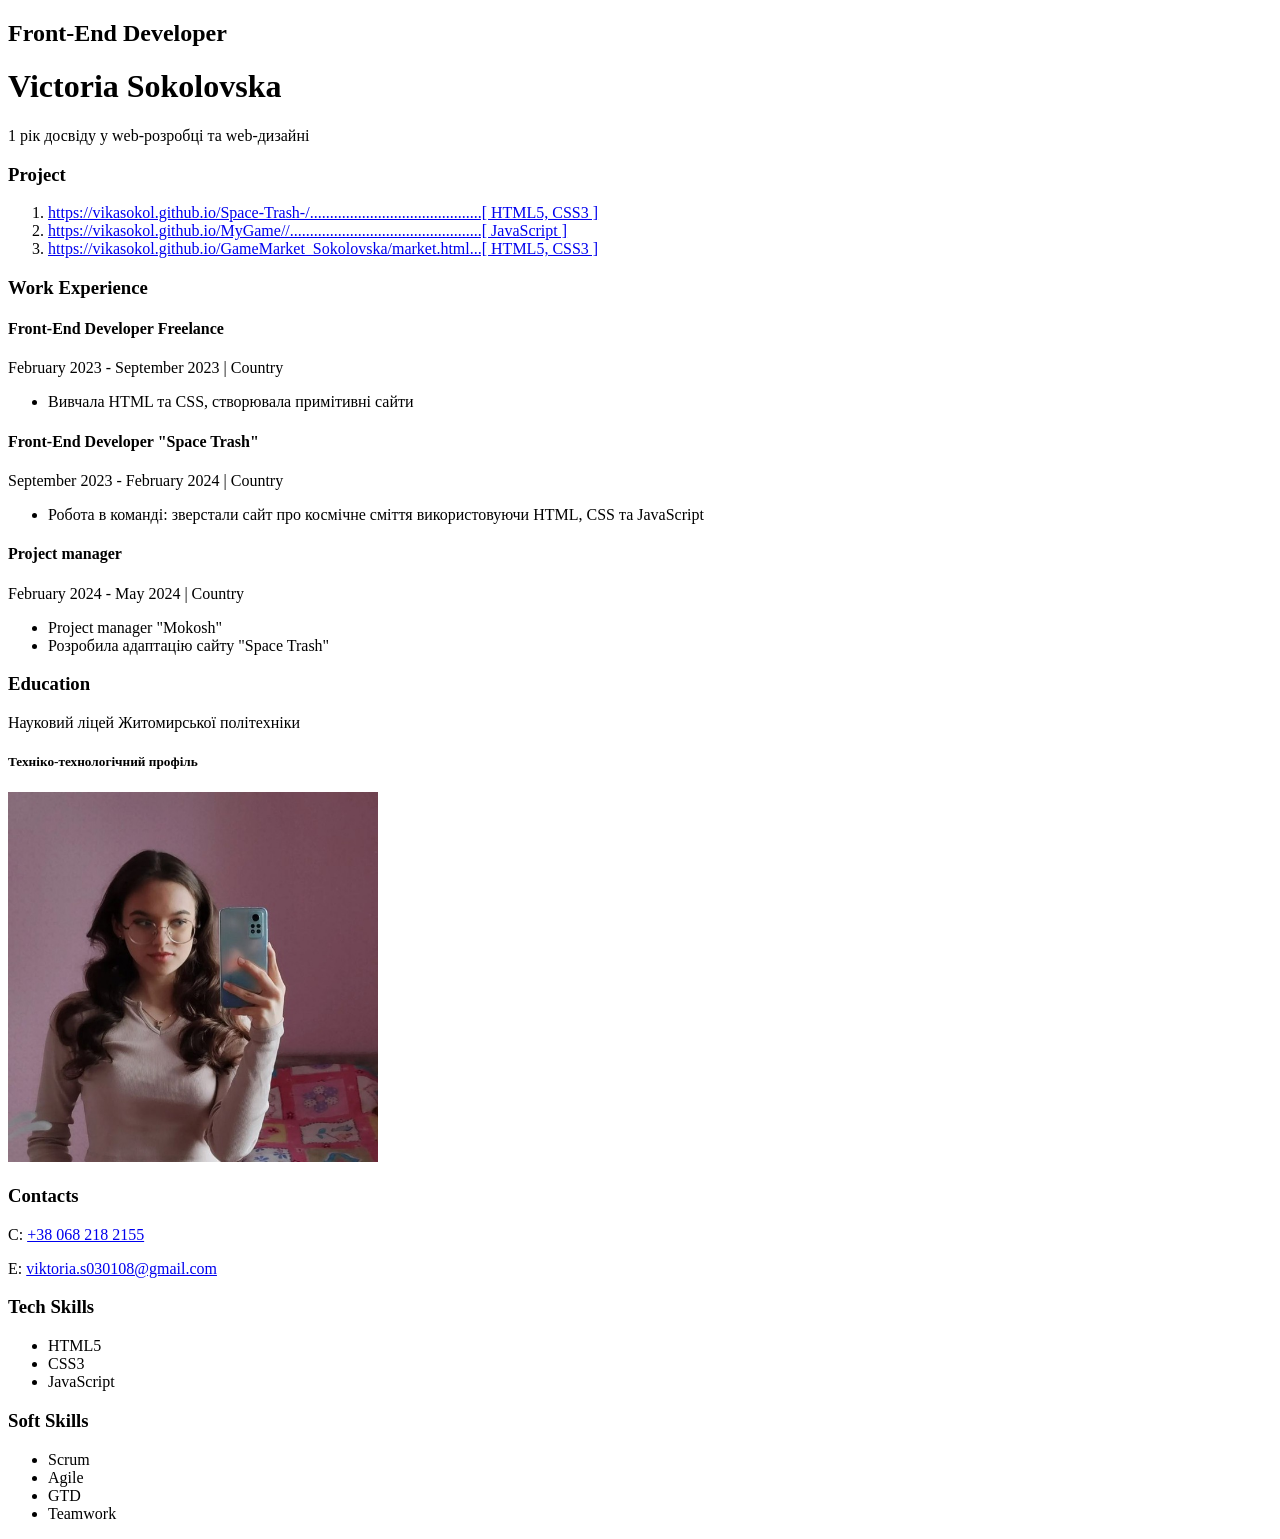
==== resume.html @ 18afcec2 "html наповнення" ====
<!DOCTYPE html>
<html lang="en">
<head>
  <meta charset="UTF-8">
  <meta name="viewport" content="width=device-width, initial-scale=1.0">
  <title> My resume</title>
</head>
<body>
  <!-- Wrapper-->
   <div>

      <!--Main content-->
      <div> 

         <!--My info-->
         <div>
          <h2>Front-End Developer</h2>
          <h1> Victoria Sokolovska</h1>
          <p> 1 рік досвіду у web-розробці та web-дизайні </p>
         </div>

         <!--My project-->
         <div>
            <h3>Project</h3>
            <ol>
               <li>
                  <a href="https://vikasokol.github.io/Space-Trash-/">https://vikasokol.github.io/Space-Trash-/...........................................[ HTML5, CSS3 ]</a>
               </li>
               <li>
                  <a href="https://vikasokol.github.io/MyGame/">https://vikasokol.github.io/MyGame//................................................[ JavaScript ]</a>
               </li>
               <li>
                  <a href="https://vikasokol.github.io/GameMarket_Sokolovska/market.html">https://vikasokol.github.io/GameMarket_Sokolovska/market.html...[ HTML5, CSS3 ]</a>
               </li>
            </ol>
         </div>

         <!---Work experience-->
         <div>
            <h3>Work Experience</h3>

            <!---Company 1-->
            <div>
               <h4>Front-End Developer Freelance</h4>
               <p>February 2023 - September 2023  |   Country</p>
               <ul>
                  <li> Вивчала HTML та CSS, створювала примітивні сайти </li>
               </ul>
            </div>

            <!--Company 2-->
            <div>
               <h4>Front-End Developer "Space Trash"</h4>
               <p>September 2023 - February 2024  |   Country</p>
               <ul>
                  <li> Робота в команді: зверстали сайт про космічне сміття використовуючи HTML, CSS та JavaScript </li>
               </ul>
            </div>

              <!--Company 3-->
              <div>
               <h4> Project manager</h4>
               <p>February 2024 - May 2024  |   Country</p>
               <ul>
                  <li>Project manager "Mokosh"</li>
                  <li>Розробила адаптацію сайту "Space Trash"</li>
               </ul>
            </div>
         </div>

         <!--Education-->
         <div>
            <h3>Education</h3>
            <p>Науковий ліцей Житомирської політехніки</p>
            <h5>Техніко-технологічний профіль</h5>
         </div>
      </div>

      <!--Sidebar-->
      <aside>
         <img src="img/my-photo.jpg" alt="my photo" width="370">

         <!--Contacts-->
         <div>
            <h3>Contacts</h3>
            <p>C: <a href="tel:+380682182155"> +38 068 218 2155</a></p>
            <p>E: <a href="malto:viktoria.s030108@gmail.com"> viktoria.s030108@gmail.com</a></p>
         </div>

         <!--Tech Skills-->
         <div>
         <h3> Tech Skills</h3>
         <ul>
            <li>HTML5</li>
            <li>CSS3</li>
            <li>JavaScript</li>
         </ul>
         </div>

         <!--Soft Skills-->
         <div>
         <h3>Soft Skills</h3>
         <ul>
            <li>Scrum</li>
            <li>Agile</li>
            <li>GTD</li>
            <li>Teamwork</li>
         </ul>
         </div>
      </aside>
   </div>
</body>
</html>
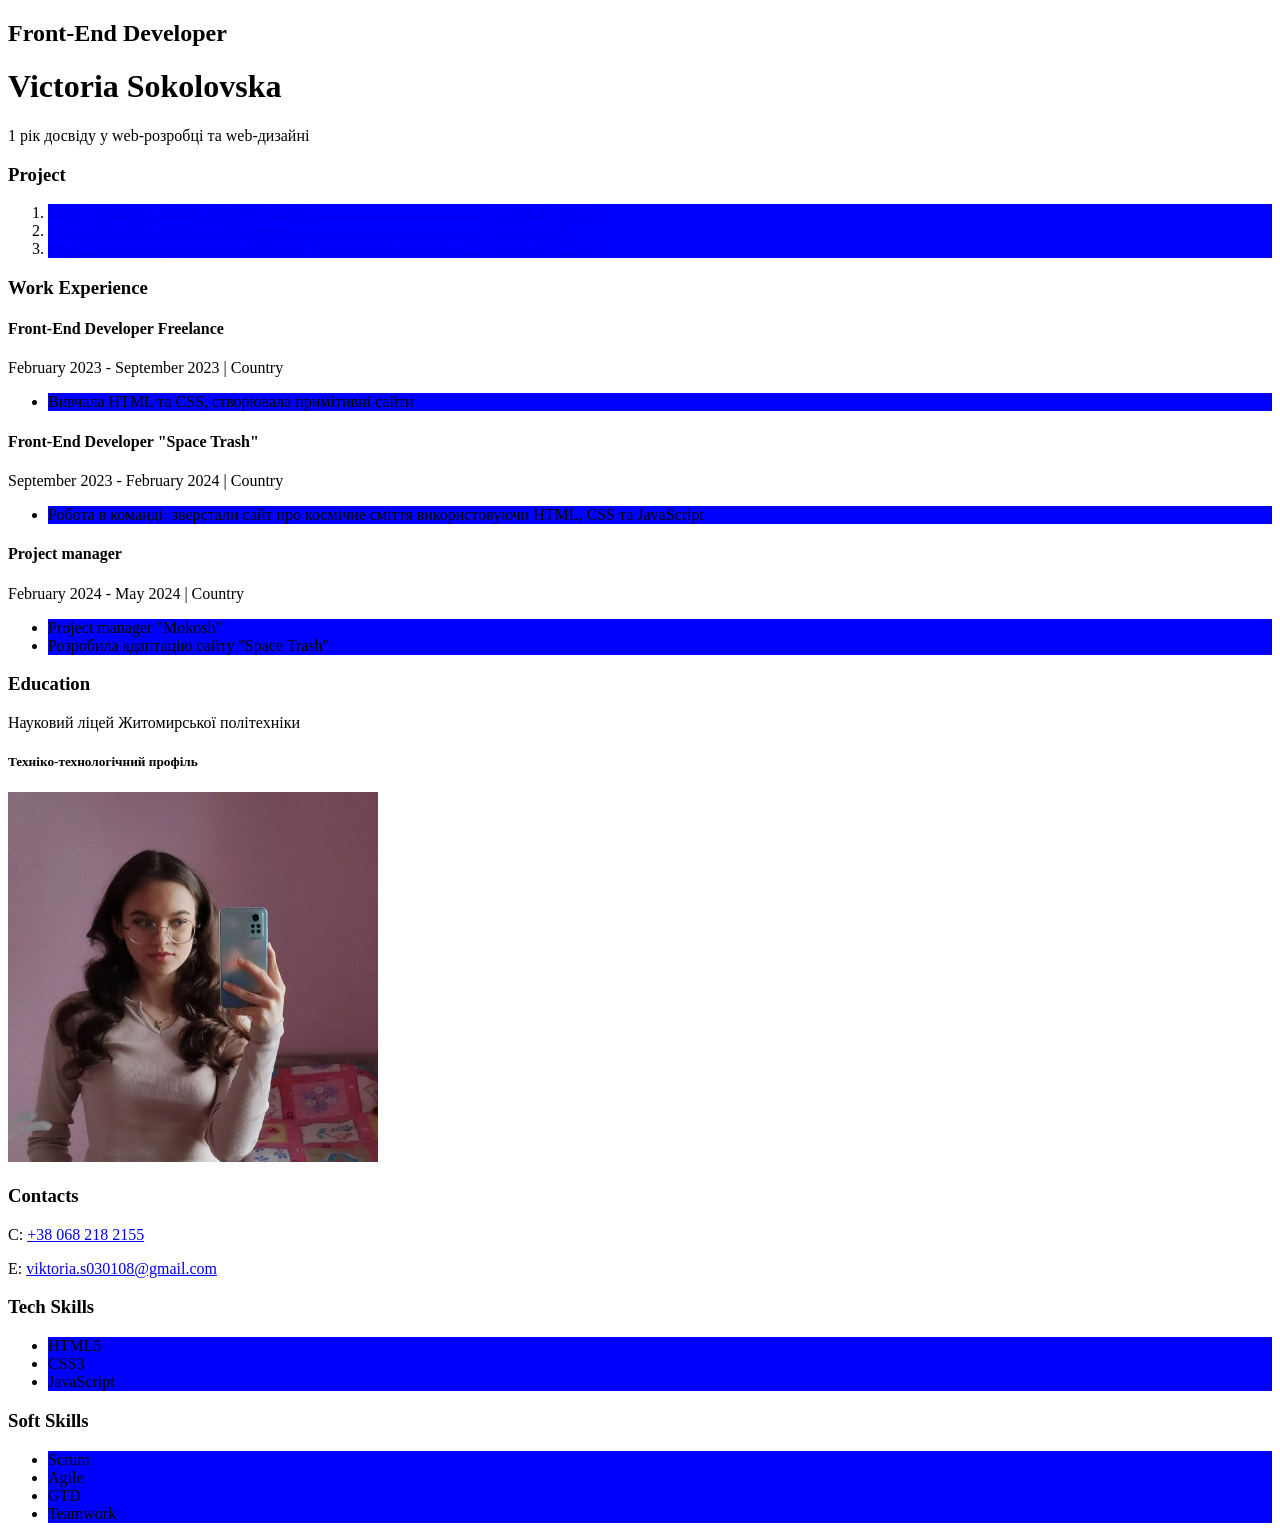
==== commit 11544fdf: ".." ====
--- a/resume.html
+++ b/resume.html
@@ -4,6 +4,7 @@
   <meta charset="UTF-8">
   <meta name="viewport" content="width=device-width, initial-scale=1.0">
   <title> My resume</title>
+  <link rel="stylesheet" href="styles.css">
 </head>
 <body>
   <!-- Wrapper-->
--- a/styles.css
+++ b/styles.css
@@ -0,0 +1,3 @@
+li{
+  background-color: blue;
+}
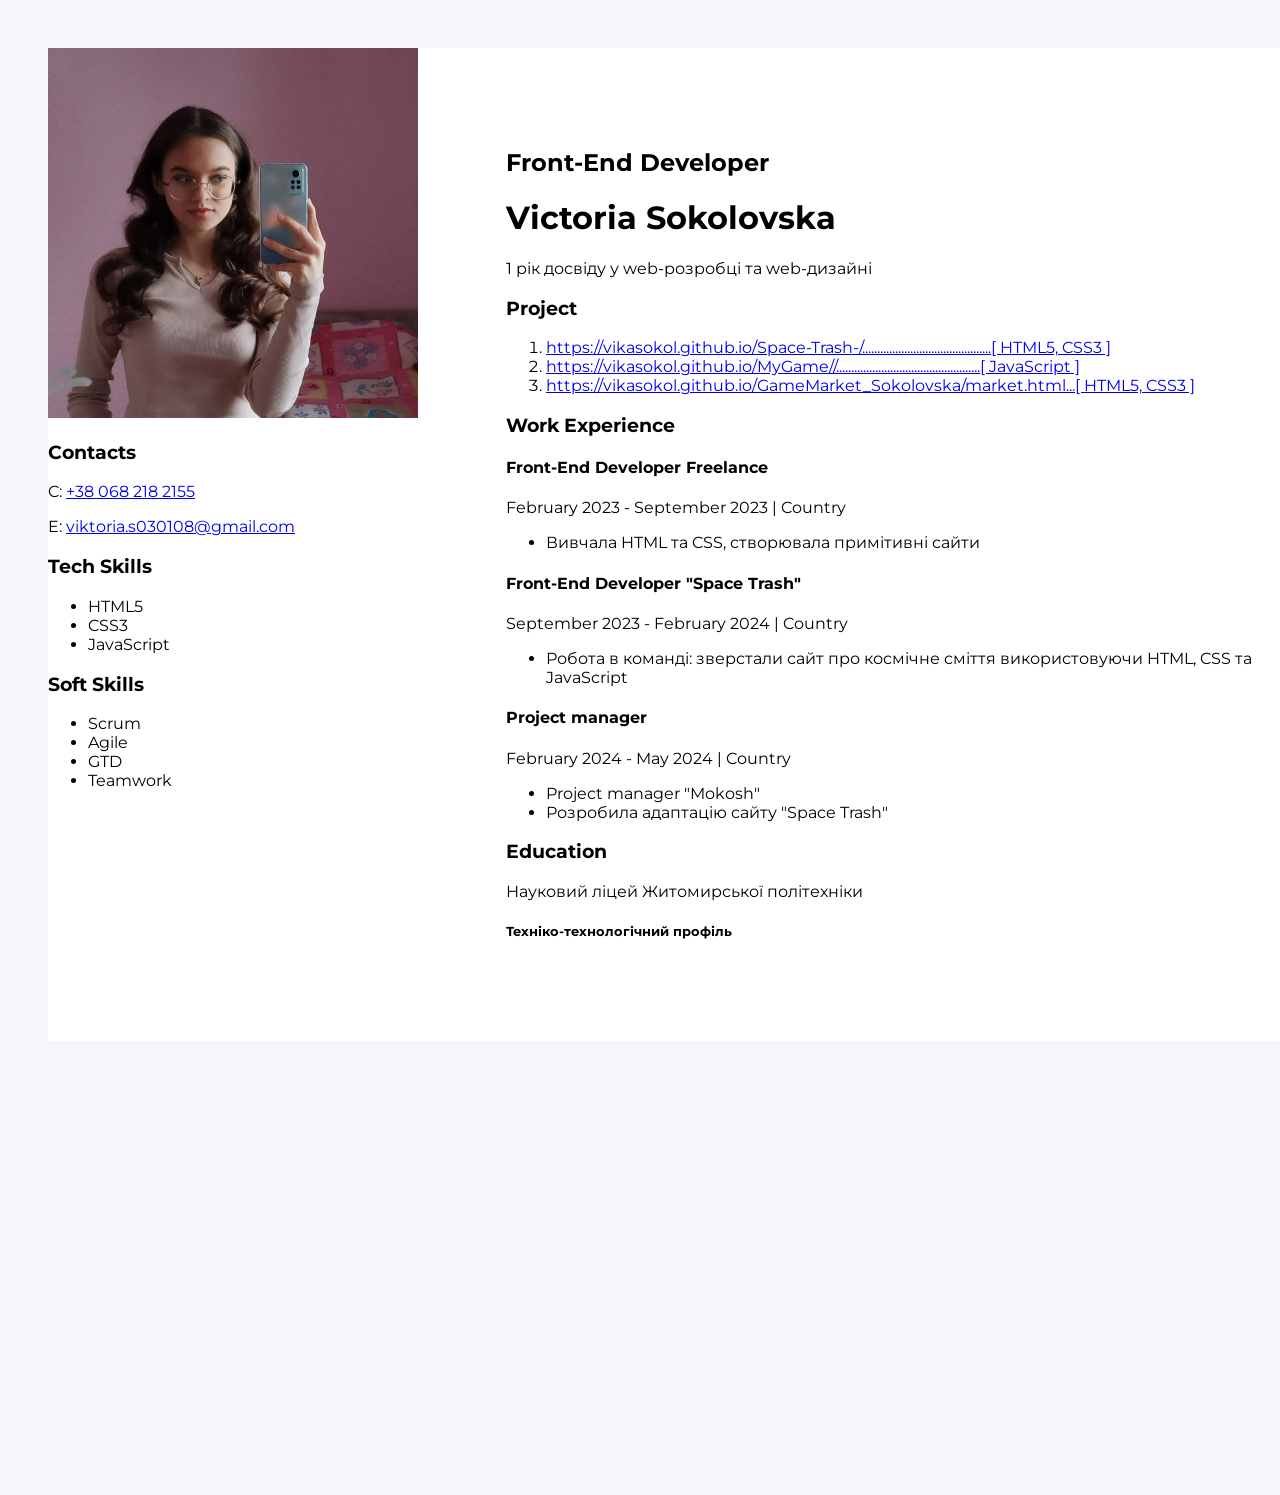
==== commit 1c81b9dc: "підключено базові стилі css" ====
--- a/resume.html
+++ b/resume.html
@@ -4,14 +4,25 @@
   <meta charset="UTF-8">
   <meta name="viewport" content="width=device-width, initial-scale=1.0">
   <title> My resume</title>
-  <link rel="stylesheet" href="styles.css">
+
+<link rel="preconnect" href="https://fonts.googleapis.com">
+<link rel="preconnect" href="https://fonts.gstatic.com" crossorigin>
+<link href="https://fonts.googleapis.com/css2?family=Montserrat:ital@0;1&display=swap" rel="stylesheet">
+
+<link rel="preconnect" href="https://fonts.googleapis.com">
+<link rel="preconnect" href="https://fonts.gstatic.com" crossorigin>
+<link href="https://fonts.googleapis.com/css2?family=Montserrat:ital,wght@0,700;1,700&display=swap" rel="stylesheet">
+
+<link rel="stylesheet" href="styles.css">
+
 </head>
+
 <body>
   <!-- Wrapper-->
-   <div>
+   <div class="wrapper">
 
       <!--Main content-->
-      <div> 
+      <div class="main-content"> 
 
          <!--My info-->
          <div>
--- a/styles.css
+++ b/styles.css
@@ -1,3 +1,20 @@
-li{
-  background-color: blue;
-}+body{
+  background: #f6f6fa;
+  padding: 40px 40px 40px 40px;
+  width: 1280px;
+  height: 1399px;
+  font-family: "Montserrat", sans-serif;
+}
+.wrapper{
+  background: #ffffff;
+  display: flex;
+  flex-direction: row-reverse;
+  justify-content: flex-end;
+}
+.main-content{
+  padding-left: 88px;
+  padding-top: 80px;
+  padding-bottom: 80px;
+  padding-right: 40px;
+  box-sizing: border-box;
+}
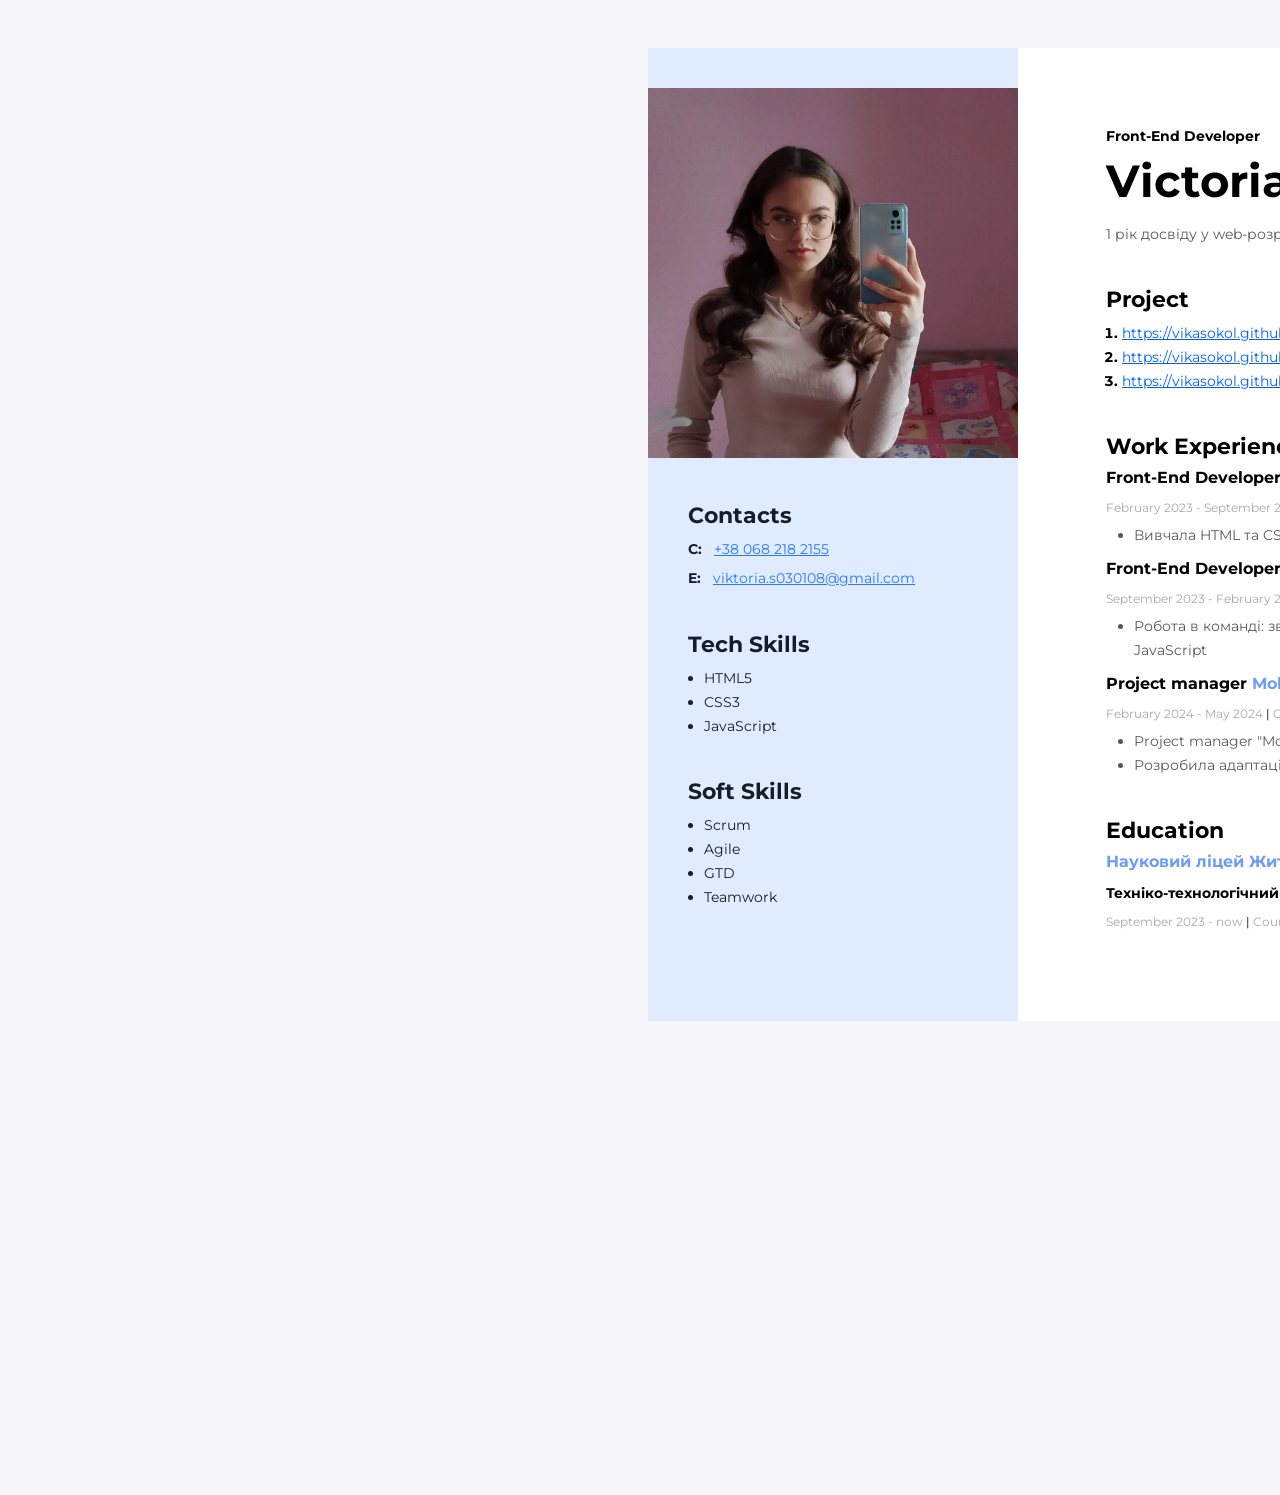
==== commit d7dd6efa: "styles css" ====
--- a/resume.html
+++ b/resume.html
@@ -25,99 +25,105 @@
       <div class="main-content"> 
 
          <!--My info-->
-         <div>
-          <h2>Front-End Developer</h2>
-          <h1> Victoria Sokolovska</h1>
-          <p> 1 рік досвіду у web-розробці та web-дизайні </p>
+         <div class="my-info">
+          <h2 class="my-profession">Front-End Developer</h2>
+          <h1 class="my-name"> Victoria Sokolovska</h1>
+          <p class="my-descr"> 1 рік досвіду у web-розробці та web-дизайні </p>
          </div>
 
          <!--My project-->
-         <div>
-            <h3>Project</h3>
-            <ol>
-               <li>
-                  <a href="https://vikasokol.github.io/Space-Trash-/">https://vikasokol.github.io/Space-Trash-/...........................................[ HTML5, CSS3 ]</a>
+         <div class="my-project-container">
+            <h3 class="my-project-title">Project</h3>
+            <ol class="my-project-list">
+               <li class="my-project-item">
+                  <a class="my-project-item-link" href="https://vikasokol.github.io/Space-Trash-/">https://vikasokol.github.io/Space-Trash-/
+                     <span class="my-project-item-tech">..............................................................[ HTML5, CSS3 ]</span></a>
                </li>
-               <li>
-                  <a href="https://vikasokol.github.io/MyGame/">https://vikasokol.github.io/MyGame//................................................[ JavaScript ]</a>
+               <li class="my-project-item">
+                  <a class="my-project-item-link" href="https://vikasokol.github.io/MyGame/">https://vikasokol.github.io/MyGame//
+                  <span  class="my-project-item-tech">......................................................................[ JavaScript ]</span></a>
                </li>
-               <li>
-                  <a href="https://vikasokol.github.io/GameMarket_Sokolovska/market.html">https://vikasokol.github.io/GameMarket_Sokolovska/market.html...[ HTML5, CSS3 ]</a>
+               <li class="my-project-item">
+                  <a class="my-project-item-link" href="https://vikasokol.github.io/GameMarket_Sokolovska/market.html">https://vikasokol.github.io/GameMarket_Sokolovska/market.html
+                  <span  class="my-project-item-tech">...[ HTML5, CSS3 ]</span></a>
                </li>
             </ol>
          </div>
 
          <!---Work experience-->
-         <div>
-            <h3>Work Experience</h3>
+         <div class="work-experience">
+            <h3 class="work-experience-title">Work Experience</h3>
 
             <!---Company 1-->
-            <div>
-               <h4>Front-End Developer Freelance</h4>
-               <p>February 2023 - September 2023  |   Country</p>
-               <ul>
-                  <li> Вивчала HTML та CSS, створювала примітивні сайти </li>
+            <div class="work-experience-container">
+               <h4 class="work-experience-company">Front-End Developer <span class="company-name">Freelance</span></h4>
+               <p class="work-experience-period">February 2023 - September 2023  <span class="work-experience-period-separator">|</span>   Country</p>
+               <ul class="work-experience-duties-list">
+                  <li class="work-experience-duties-item"> Вивчала HTML та CSS, створювала примітивні сайти </li>
                </ul>
             </div>
 
             <!--Company 2-->
-            <div>
-               <h4>Front-End Developer "Space Trash"</h4>
-               <p>September 2023 - February 2024  |   Country</p>
-               <ul>
-                  <li> Робота в команді: зверстали сайт про космічне сміття використовуючи HTML, CSS та JavaScript </li>
+            <div class="work-experience-container">
+               <h4 class="work-experience-company">Front-End Developer <span class="company-name">Space Trash</span></h4>
+               <p class="work-experience-period">September 2023 - February 2024  <span class="work-experience-period-separator">| </span>   Country</p>
+               <ul class="work-experience-duties-list">
+                  <li class="work-experience-duties-item"> Робота в команді: зверстали сайт про космічне сміття використовуючи HTML, CSS та JavaScript </li>
                </ul>
             </div>
 
               <!--Company 3-->
-              <div>
-               <h4> Project manager</h4>
-               <p>February 2024 - May 2024  |   Country</p>
-               <ul>
-                  <li>Project manager "Mokosh"</li>
-                  <li>Розробила адаптацію сайту "Space Trash"</li>
+              <div class="work-experience-container">
+               <h4 class="work-experience-company"> Project manager <span class="company-name">Mokosh</span></h4>
+               <p class="work-experience-period">February 2024 - May 2024 <span class="work-experience-period-separator">| </span>   Country</p>
+               <ul class="work-experience-duties-list">
+                  <li class="work-experience-duties-item">Project manager "Mokosh"</li>
+                  <li class="work-experience-duties-item">Розробила адаптацію сайту "Space Trash"</li>
                </ul>
             </div>
          </div>
 
          <!--Education-->
          <div>
-            <h3>Education</h3>
-            <p>Науковий ліцей Житомирської політехніки</p>
-            <h5>Техніко-технологічний профіль</h5>
+            <h3 class="work-experience-title">Education</h3>
+            <p class="education-where">Науковий ліцей Житомирської політехніки</p>
+            <h5 class="about-profile">Техніко-технологічний профіль</h5>
+            <p class="education-period"> September 2023 - now <span class="work-experience-period-separator">| </span>   Country</p>
          </div>
       </div>
 
       <!--Sidebar-->
-      <aside>
+      <aside class="sidebar">
          <img src="img/my-photo.jpg" alt="my photo" width="370">
 
+         <div class="sidebar-content">
          <!--Contacts-->
-         <div>
-            <h3>Contacts</h3>
-            <p>C: <a href="tel:+380682182155"> +38 068 218 2155</a></p>
-            <p>E: <a href="malto:viktoria.s030108@gmail.com"> viktoria.s030108@gmail.com</a></p>
+         <div class="contacts-container">
+            <h3 class="contacts-title">Contacts</h3>
+            <p class="contacts-item"><span class="contacys-type">C:</span> <a class="contacts-link" href="tel:+380682182155"> +38 068 218 2155</a></p>
+            <p class="contacts-item"><span class="contacys-type">E:</span> <a class="contacts-link" href="malto:viktoria.s030108@gmail.com"> viktoria.s030108@gmail.com</a></p>
          </div>
 
          <!--Tech Skills-->
-         <div>
-         <h3> Tech Skills</h3>
-         <ul>
-            <li>HTML5</li>
-            <li>CSS3</li>
-            <li>JavaScript</li>
+         <div class="skills-container">
+         <h3 class="skills-title"> Tech Skills</h3>
+         <ul class="skills-list">
+            <li class="skills-list-item">HTML5</li>
+            <li class="skills-list-item">CSS3</li>
+            <li class="skills-list-item">JavaScript</li>
          </ul>
          </div>
 
          <!--Soft Skills-->
-         <div>
-         <h3>Soft Skills</h3>
-         <ul>
-            <li>Scrum</li>
-            <li>Agile</li>
-            <li>GTD</li>
-            <li>Teamwork</li>
+         <div class="skills-container">
+         <h3 class="skills-title">Soft Skills</h3>
+         <ul class="skills-list">
+            <li class="skills-list-item">Scrum</li>
+            <li class="skills-list-item">Agile</li>
+            <li class="skills-list-item">GTD</li>
+            <li class="skills-list-item">Teamwork</li>
          </ul>
+         </div>
          </div>
       </aside>
    </div>
--- a/styles.css
+++ b/styles.css
@@ -1,16 +1,23 @@
 body{
   background: #f6f6fa;
   padding: 40px 40px 40px 40px;
-  width: 1280px;
+  width: 1200px;
   height: 1399px;
   font-family: "Montserrat", sans-serif;
+  display: flex;
+  flex-direction: column;
+  align-content: center;
 }
 .wrapper{
   background: #ffffff;
   display: flex;
   flex-direction: row-reverse;
   justify-content: flex-end;
-}
+  width: 1200px;
+  margin-left: 600px;
+}
+
+/*Main content*/
 .main-content{
   padding-left: 88px;
   padding-top: 80px;
@@ -18,3 +25,208 @@
   padding-right: 40px;
   box-sizing: border-box;
 }
+
+/* Sidebar */
+
+.sidebar{
+background: #e0ebfe;
+padding-top: 40px;
+padding-bottom: 40px;
+box-sizing: border-box;
+width: 370px;
+}
+
+.sidebar-content{
+  padding-left: 40px;
+  padding-top: 40px;
+  padding-right: 40px;
+  box-sizing: border-box;
+}
+
+.contacts-title{
+color: #161D2A;
+font-size: 22px;
+font-weight: 700;
+line-height: normal;
+margin-top: 0;
+margin-bottom: 8px;
+}
+.contacys-type{
+font-weight: 700;
+font-size: 14px;
+line-height: 171%;
+color: #161d2a;
+margin-right: 8px;
+}
+.contacts-link{
+font-weight: 400;
+font-size: 14px;
+line-height: 24px;
+text-decoration: underline;
+color: #2979ff;
+}
+.contacts-item{
+  margin-top: 0;
+  margin-bottom: 4px;
+}
+.contacts-container{
+  margin-bottom: 40px;
+}
+
+.skills-container{
+  margin-bottom: 40px;
+}
+
+.skills-title{
+font-weight: 700;
+font-size: 22px;
+color: #161d2a;
+line-height: normal;
+margin-top: 0;
+margin-bottom: 8px;
+}
+.skills-list{
+  padding-left: 16px;
+}
+.skills-list-item{
+  font-weight: 400;
+  font-size: 14px;
+  line-height: 24px;
+  color: #161d2a;
+}
+
+.my-profession{
+font-weight: 700;
+font-size: 14px;
+line-height: 17px;
+color: #000;
+margin-top: 0;
+margin-bottom: 8px;
+}
+.my-name{
+font-weight: 700;
+font-size: 45px;
+line-height: 55px;
+margin-top: 0;
+margin-bottom: 12px;
+color: #000;
+}
+.my-descr{
+font-weight: 400;
+font-size: 14px;
+line-height: 24px;
+color: #595959;
+}
+.my-info{
+  margin-bottom: 40px;
+}
+.my-project-title{
+font-weight: 700;
+font-size: 22px; 
+line-height: 27px;
+margin-top: 0;
+margin-bottom: 8px;
+color: #000;
+}
+
+.my-project-item{
+font-weight: 700;
+font-size: 14px;
+line-height: 24px;
+color: #000;
+}
+
+.my-project-list{
+  padding-left: 16px;
+}
+.my-project-item-link{
+font-weight: 400;
+font-size: 14px;
+line-height: 24px;
+text-decoration: underline;
+color: #005fff;
+}
+
+.my-project-item-tech{
+font-weight: 400;
+font-size: 14px;
+line-height: 24px;
+color: #595959;
+}
+.my-project-container{
+  margin-bottom: 40px;
+}
+
+.work-experience-title{
+font-weight: 700;
+font-size: 22px;
+line-height: 27px;
+color: #000;
+margin-top: 0;
+margin-bottom: 8px;
+}
+.work-experience-company{
+font-weight: 700;
+font-size: 16px;
+line-height: 20px;
+color: #000;
+margin-top: 0;
+margin-bottom: 12px;
+}
+.company-name{
+  color: #6d9bf5;
+}
+
+.work-experience-period{
+font-weight: 400;
+font-size: 12px;
+line-height: 15px;
+color: #a8a8a8;
+margin-bottom: 8px;
+}
+.work-experience-period-separator{
+  color: #000;
+}
+.work-experience-duties-list{
+  padding-left: 16px;
+  margin-left: 12px;
+}
+.work-experience-duties-item{
+  font-weight: 400;
+  font-size: 14px;
+  line-height: 24px;
+  color: #595959;
+}
+ul, ol {
+  margin-top: 0;
+  margin-bottom: 0;
+}
+.work-experience-container{
+  margin-bottom: 12px;
+}
+.education-where{
+  font-weight: 700;
+  font-size: 16px;
+  line-height: 20px;
+  color: #6d9bf5;
+  margin-top: 0;
+  margin-bottom: 0;
+}
+
+.about-profile{
+font-weight: 700;
+font-size: 14px;
+color: #000;
+margin-top: 12px;
+margin-bottom: 0;
+}
+.education-period{
+font-weight: 400;
+font-size: 12px;
+line-height: 15px;
+color: #a8a8a8;;
+margin-top: 12px;
+}
+.work-experience{
+  margin-bottom: 40px;
+}
